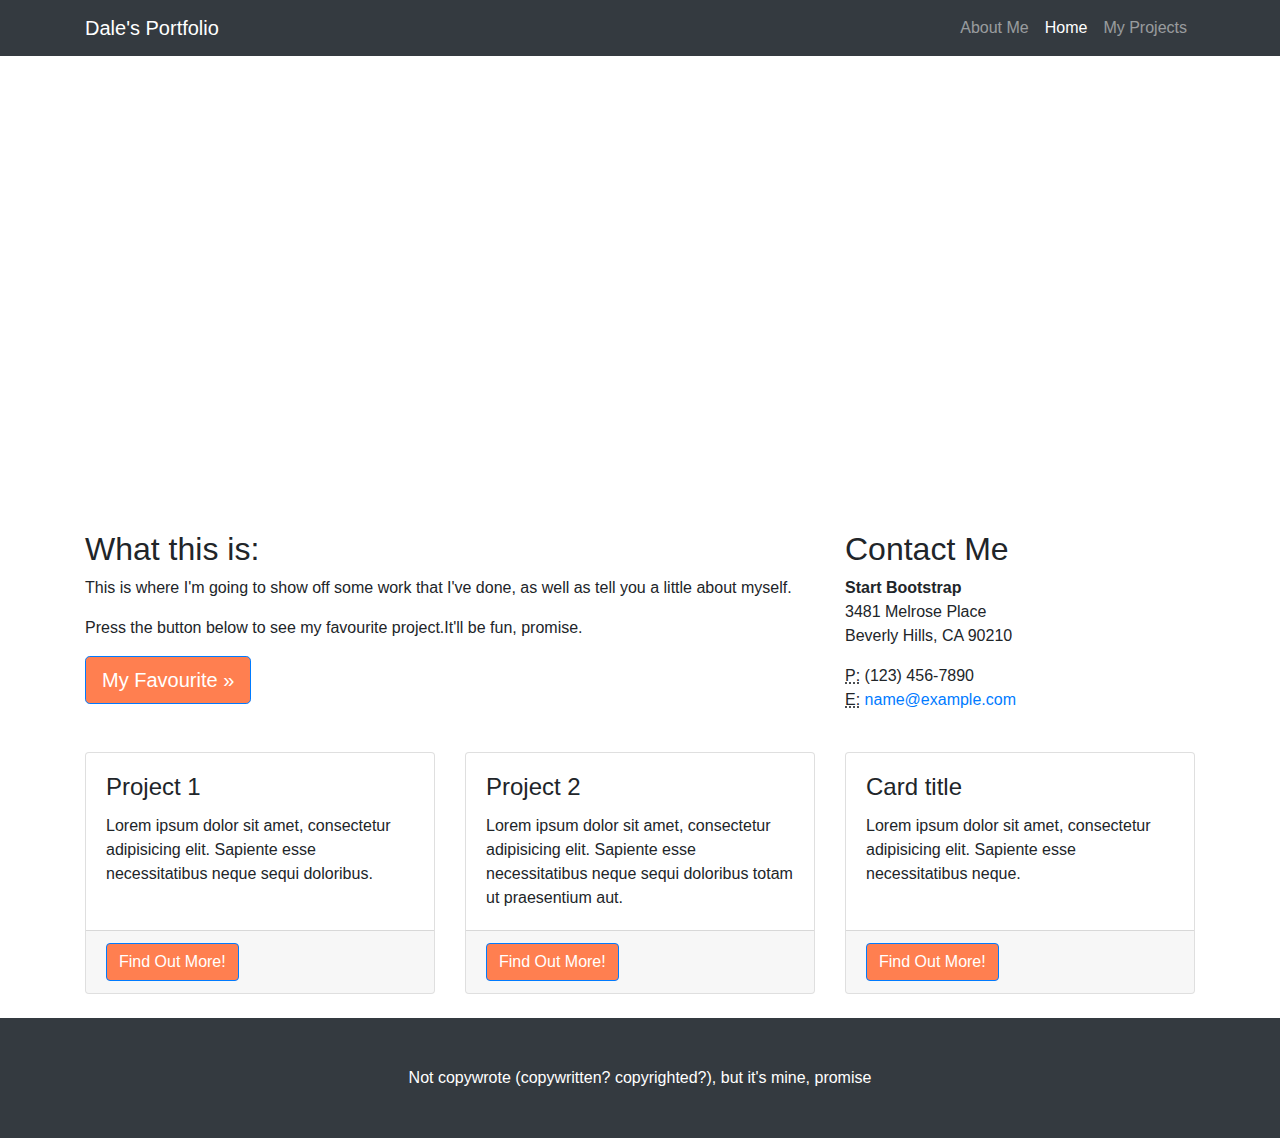
==== index.html @ 66aef9aa "bootstrap push" ====
<!DOCTYPE html>
<html lang="en">

  <head>

    <meta charset="utf-8">
    <meta name="viewport" content="width=device-width, initial-scale=1, shrink-to-fit=no">
    <meta name="description" content="">
    <meta name="author" content="">

    <title>Home Page</title>

    <!-- Bootstrap core CSS -->
    <link href="vendor/bootstrap/css/bootstrap.min.css" rel="stylesheet">

    <!-- Custom styles for this template -->
    <link href="css/business-frontpage.css" rel="stylesheet">

  </head>

  <body>

    <!-- Navigation -->
     <nav class="navbar navbar-expand-lg navbar-dark bg-dark fixed-top">
      <div class="container">
        <a class="navbar-brand" href="#">Dale's Portfolio</a>
        <button class="navbar-toggler" type="button" data-toggle="collapse" data-target="#navbarResponsive" aria-controls="navbarResponsive" aria-expanded="false" aria-label="Toggle navigation">
          <span class="navbar-toggler-icon"></span>
        </button>
        <div class="collapse navbar-collapse" id="navbarResponsive">
          <ul class="navbar-nav ml-auto">
            <li class="nav-item">
              <a class="nav-link" href="About Me.html">About Me
              </a>
            </li>
            <li class="nav-item active">
              <a class="nav-link" href="Home.html">Home</a>
              <span class="sr-only">(current)</span>
            </li>
            <li class="nav-item">
              <a class="nav-link" href="Projects.html">My Projects</a>
            </li>
          </ul>
        </div>
      </div>
    </nav>

    <!-- Header with Background Image -->
    <header class="business-header">
      <div class="container">
        <div class="row">
          <div class="col-lg-12">
            <h1 class="display-3 text-center text-white mt-4">"I don't need a website"-Me</h1>
          </div>
        </div>
      </div>
    </header>

    <!-- Page Content -->
    <div class="container">

      <div class="row">
        <div class="col-sm-8">
          <h2 class="mt-4">What this is:</h2>
          <p>This is where I'm going to show off some work that I've done, as well as tell you a little about myself.</p>
          <p> Press the button below to see my favourite project.It'll be fun, promise.</p>
          <p>
            <a class="btn btn-primary btn-lg" href="#">My Favourite &raquo;</a>
          </p>
        </div>
        <div class="col-sm-4">
          <h2 class="mt-4">Contact Me</h2>
          <address>
            <strong>Start Bootstrap</strong>
            <br>3481 Melrose Place
            <br>Beverly Hills, CA 90210
            <br>
          </address>
          <address>
            <abbr title="Phone">P:</abbr>
            (123) 456-7890
            <br>
            <abbr title="Email">E:</abbr>
            <a href="mailto:#">name@example.com</a>
          </address>
        </div>
      </div>
      <!-- /.row -->

      <div class="row">
        <div class="col-sm-4 my-4">
          <div class="card">
            <img class="card-img-top" src="http://placehold.it/300x200" alt="">
            <div class="card-body">
              <h4 class="card-title">Project 1</h4>
              <p class="card-text">Lorem ipsum dolor sit amet, consectetur adipisicing elit. Sapiente esse necessitatibus neque sequi doloribus.</p>
            </div>
            <div class="card-footer">
              <a href="#" class="btn btn-primary">Find Out More!</a>
            </div>
          </div>
        </div>
        <div class="col-sm-4 my-4">
          <div class="card">
            <img class="card-img-top" src="http://placehold.it/300x200" alt="">
            <div class="card-body">
              <h4 class="card-title">Project 2</h4>
              <p class="card-text">Lorem ipsum dolor sit amet, consectetur adipisicing elit. Sapiente esse necessitatibus neque sequi doloribus totam ut praesentium aut.</p>
            </div>
            <div class="card-footer">
              <a href="#" class="btn btn-primary">Find Out More!</a>
            </div>
          </div>
        </div>
        <div class="col-sm-4 my-4">
          <div class="card">
            <img class="card-img-top" src="http://placehold.it/300x200" alt="">
            <div class="card-body">
              <h4 class="card-title">Card title</h4>
              <p class="card-text">Lorem ipsum dolor sit amet, consectetur adipisicing elit. Sapiente esse necessitatibus neque.</p>
            </div>
            <div class="card-footer">
              <a href="#" class="btn btn-primary">Find Out More!</a>
            </div>
          </div>
        </div>

      </div>
      <!-- /.row -->

    </div>
    <!-- /.container -->

    <!-- Footer -->
    <footer class="py-5 bg-dark">
      <div class="container">
        <p class="m-0 text-center text-white">Not copywrote (copywritten? copyrighted?), but it's mine, promise</p>
      </div>
      <!-- /.container -->
    </footer>

    <!-- Bootstrap core JavaScript -->
    <script src="vendor/jquery/jquery.min.js"></script>
    <script src="vendor/bootstrap/js/bootstrap.bundle.min.js"></script>

  </body>

</html>
---- css/business-frontpage.css ----
/*!
 * Start Bootstrap - Busines Frontpage (https://startbootstrap.com/template-overviews/business-frontpage)
 * Copyright 2013-2017 Start Bootstrap
 * Licensed under MIT (https://github.com/BlackrockDigital/startbootstrap-business-frontpage/blob/master/LICENSE)
 */

body {
  padding-top: 54px;
}

@media (min-width: 992px) {
  body {
    padding-top: 56px;
  }
}
.btn-primary{
  background-color: coral;
  outline-color: orangered;
}

.btn-primary:hover{
  background-color: orange;
}
.business-header {
  height: 50vh;
  min-height: 300px;
  background: url('http://placehold.it/1920x400') center center no-repeat scroll;
  -webkit-background-size: cover;
  -moz-background-size: cover;
  background-size: cover;
  -o-background-size: cover;
}
.card {
  height: 100%;
}
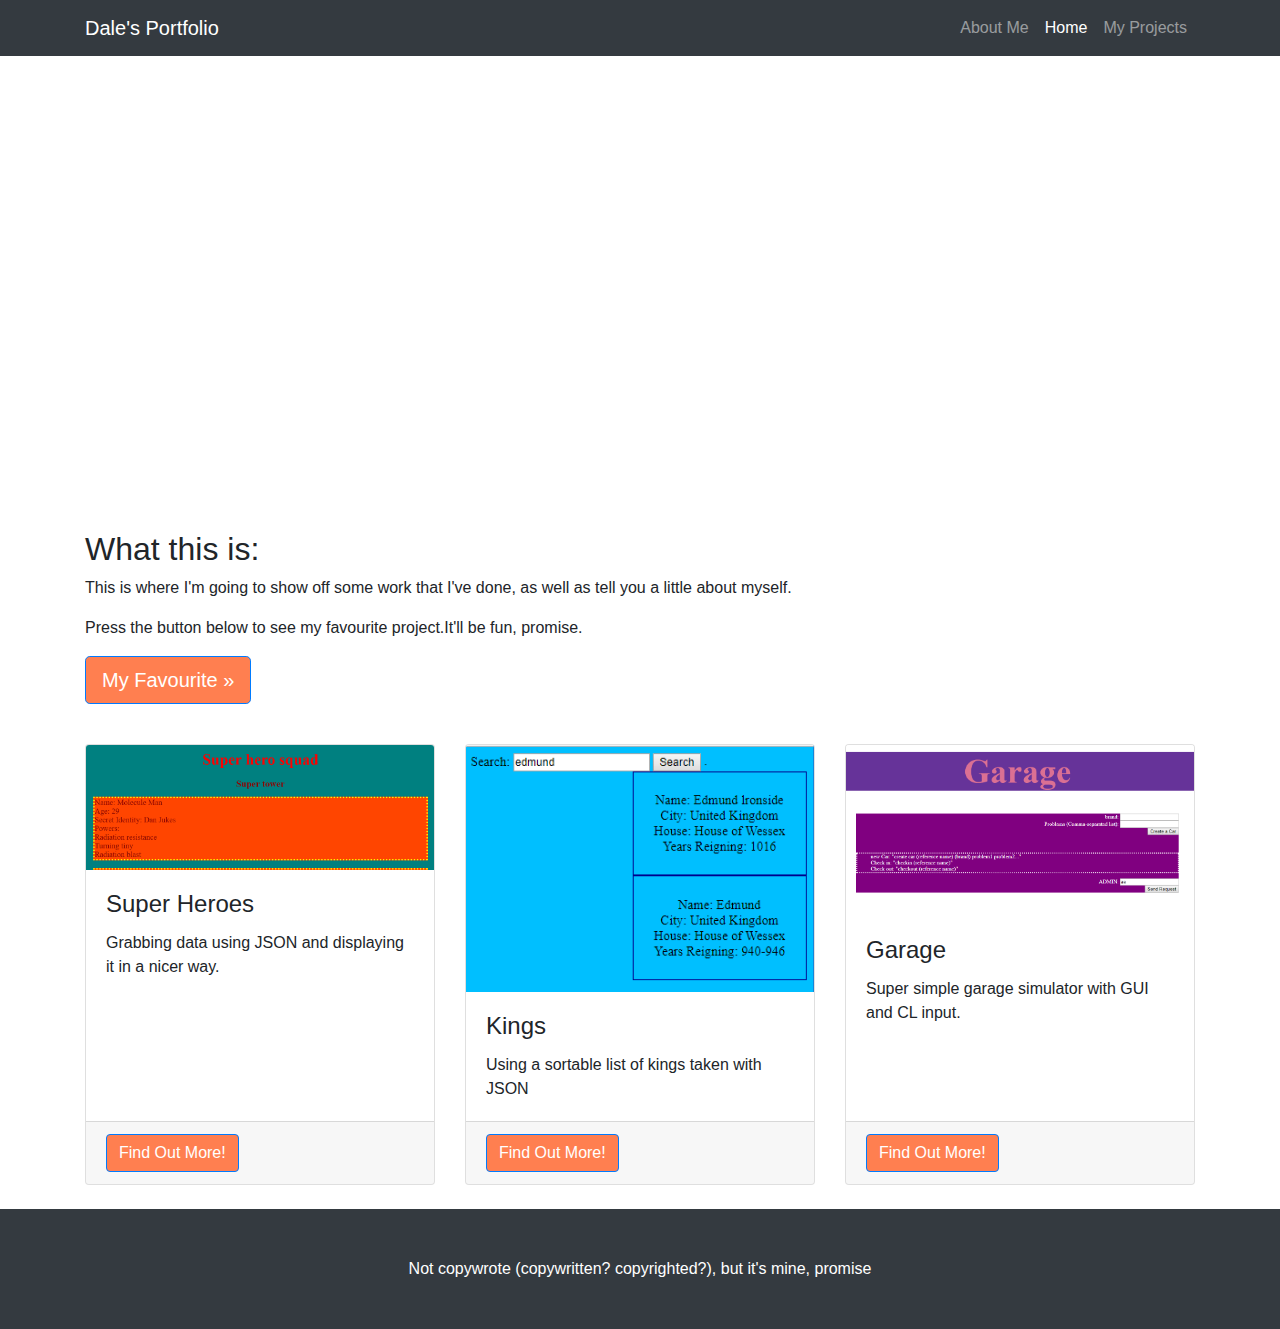
==== commit 99cd7cde: "cleaning up the webpage" ====
--- a/index.html
+++ b/index.html
@@ -65,24 +65,12 @@
           <p>This is where I'm going to show off some work that I've done, as well as tell you a little about myself.</p>
           <p> Press the button below to see my favourite project.It'll be fun, promise.</p>
           <p>
-            <a class="btn btn-primary btn-lg" href="#">My Favourite &raquo;</a>
+            <a class="btn btn-primary btn-lg" href="Rektangles.html">My Favourite &raquo;</a>
           </p>
         </div>
         <div class="col-sm-4">
-          <h2 class="mt-4">Contact Me</h2>
-          <address>
-            <strong>Start Bootstrap</strong>
-            <br>3481 Melrose Place
-            <br>Beverly Hills, CA 90210
-            <br>
-          </address>
-          <address>
-            <abbr title="Phone">P:</abbr>
-            (123) 456-7890
-            <br>
-            <abbr title="Email">E:</abbr>
-            <a href="mailto:#">name@example.com</a>
-          </address>
+    
+    
         </div>
       </div>
       <!-- /.row -->
@@ -90,37 +78,37 @@
       <div class="row">
         <div class="col-sm-4 my-4">
           <div class="card">
-            <img class="card-img-top" src="http://placehold.it/300x200" alt="">
+            <img class="card-img-top" src="superheroSnip.PNG" alt="">
             <div class="card-body">
-              <h4 class="card-title">Project 1</h4>
-              <p class="card-text">Lorem ipsum dolor sit amet, consectetur adipisicing elit. Sapiente esse necessitatibus neque sequi doloribus.</p>
+              <h4 class="card-title">Super Heroes</h4>
+              <p class="card-text">Grabbing data using JSON and displaying it in a nicer way.</p>
             </div>
             <div class="card-footer">
-              <a href="#" class="btn btn-primary">Find Out More!</a>
+              <a href="SuperHero.html" class="btn btn-primary">Find Out More!</a>
             </div>
           </div>
         </div>
         <div class="col-sm-4 my-4">
           <div class="card">
-            <img class="card-img-top" src="http://placehold.it/300x200" alt="">
+            <img class="card-img-top" src="king_snap.PNG" alt="">
             <div class="card-body">
-              <h4 class="card-title">Project 2</h4>
-              <p class="card-text">Lorem ipsum dolor sit amet, consectetur adipisicing elit. Sapiente esse necessitatibus neque sequi doloribus totam ut praesentium aut.</p>
+              <h4 class="card-title">Kings</h4>
+              <p class="card-text">Using a sortable list of kings taken with JSON</p>
             </div>
             <div class="card-footer">
-              <a href="#" class="btn btn-primary">Find Out More!</a>
+              <a href="kings.html" class="btn btn-primary">Find Out More!</a>
             </div>
           </div>
         </div>
         <div class="col-sm-4 my-4">
           <div class="card">
-            <img class="card-img-top" src="http://placehold.it/300x200" alt="">
+            <img class="card-img-top" src="garageSnip.PNG" alt="">
             <div class="card-body">
-              <h4 class="card-title">Card title</h4>
-              <p class="card-text">Lorem ipsum dolor sit amet, consectetur adipisicing elit. Sapiente esse necessitatibus neque.</p>
+              <h4 class="card-title">Garage</h4>
+              <p class="card-text">Super simple garage simulator with GUI and CL input.</p>
             </div>
             <div class="card-footer">
-              <a href="#" class="btn btn-primary">Find Out More!</a>
+              <a href="Garage.html" class="btn btn-primary">Find Out More!</a>
             </div>
           </div>
         </div>
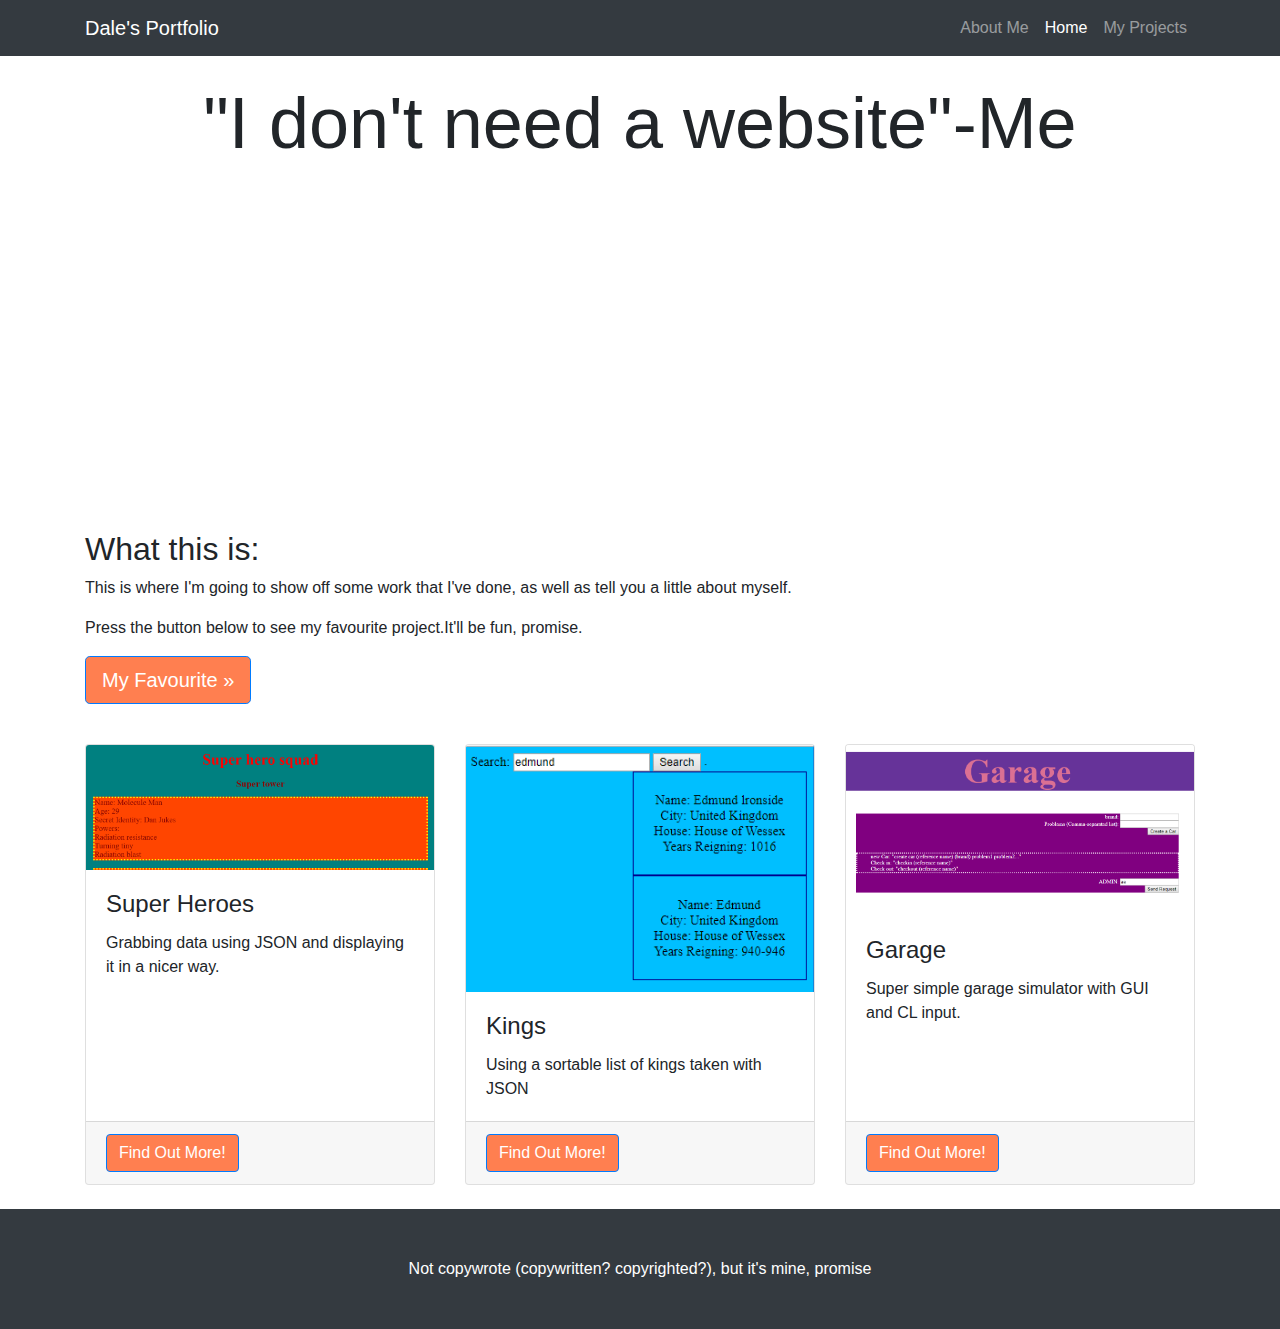
==== commit 2f6927cb: "prettying it up" ====
--- a/index.html
+++ b/index.html
@@ -23,7 +23,7 @@
     <!-- Navigation -->
      <nav class="navbar navbar-expand-lg navbar-dark bg-dark fixed-top">
       <div class="container">
-        <a class="navbar-brand" href="#">Dale's Portfolio</a>
+        <a class="navbar-brand" href="index.html">Dale's Portfolio</a>
         <button class="navbar-toggler" type="button" data-toggle="collapse" data-target="#navbarResponsive" aria-controls="navbarResponsive" aria-expanded="false" aria-label="Toggle navigation">
           <span class="navbar-toggler-icon"></span>
         </button>
@@ -50,7 +50,7 @@
       <div class="container">
         <div class="row">
           <div class="col-lg-12">
-            <h1 class="display-3 text-center text-white mt-4">"I don't need a website"-Me</h1>
+            <h1 class="display-3 text-center text-black mt-4">"I don't need a website"-Me</h1>
           </div>
         </div>
       </div>
--- a/css/business-frontpage.css
+++ b/css/business-frontpage.css
@@ -24,11 +24,12 @@
 .business-header {
   height: 50vh;
   min-height: 300px;
-  background: url('http://placehold.it/1920x400') center center no-repeat scroll;
+  background: url("Battle.PNG") center center no-repeat scroll;
   -webkit-background-size: cover;
   -moz-background-size: cover;
   background-size: cover;
   -o-background-size: cover;
+
 }
 .card {
   height: 100%;
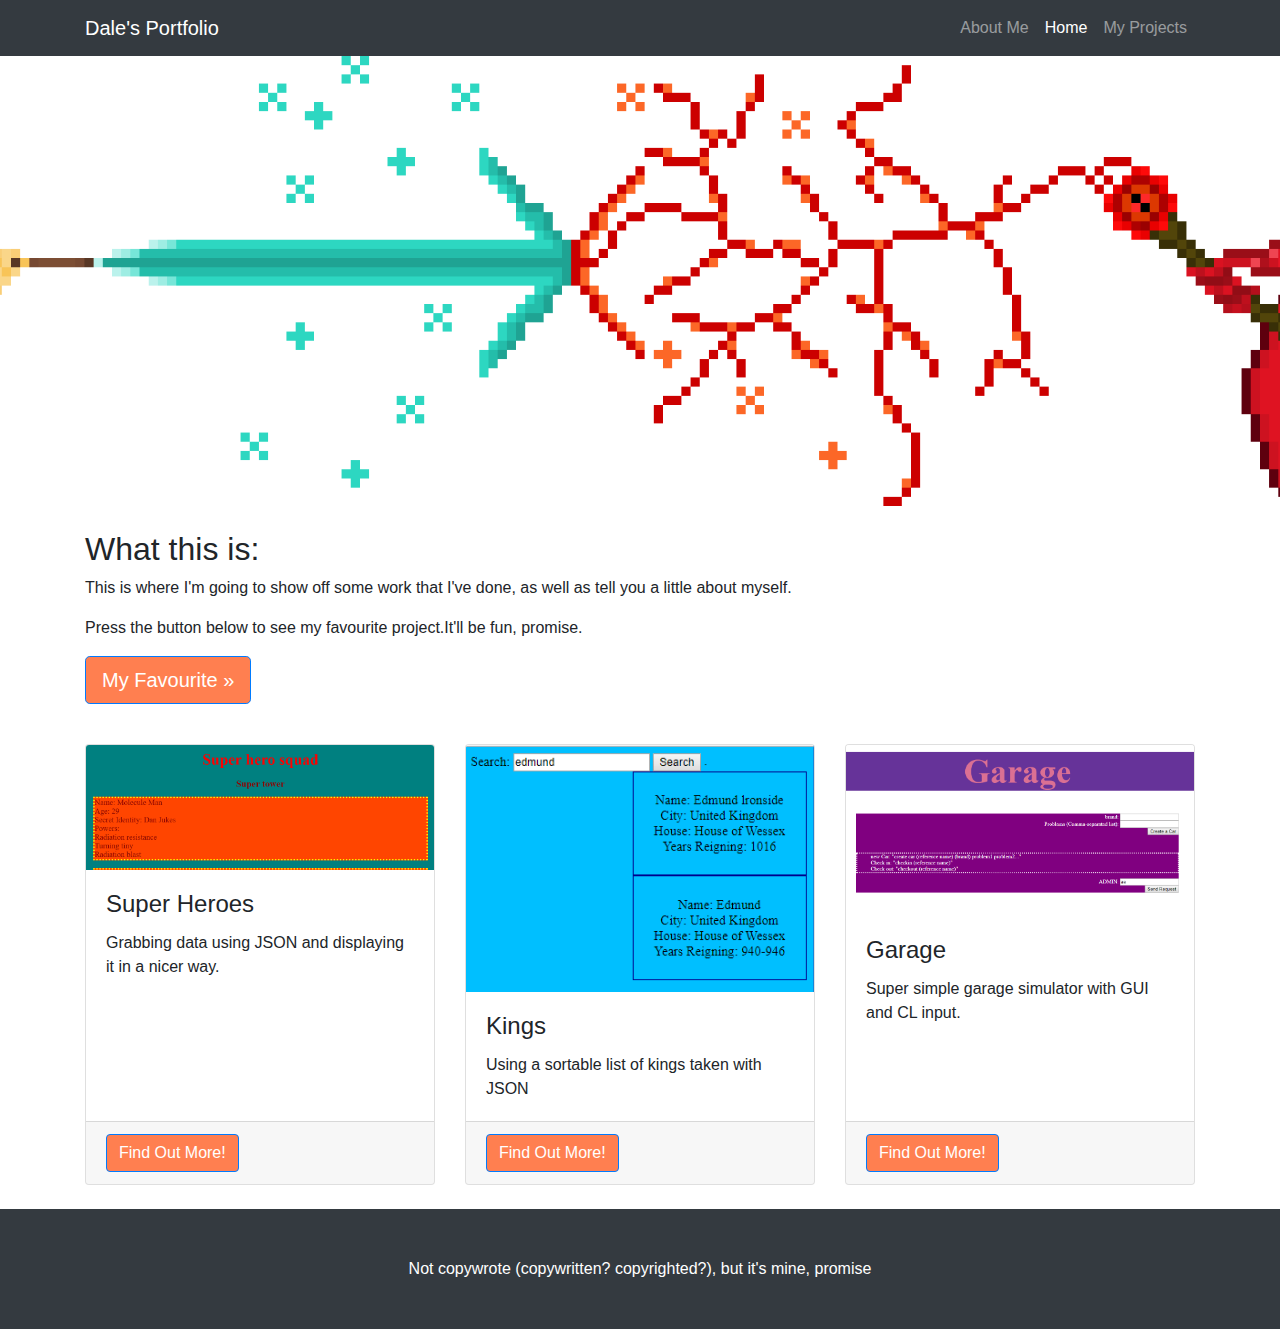
==== commit b6a12ff2: "Removed old tasks" ====
--- a/index.html
+++ b/index.html
@@ -47,13 +47,7 @@
 
     <!-- Header with Background Image -->
     <header class="business-header">
-      <div class="container">
-        <div class="row">
-          <div class="col-lg-12">
-            <h1 class="display-3 text-center text-black mt-4">"I don't need a website"-Me</h1>
-          </div>
-        </div>
-      </div>
+
     </header>
 
     <!-- Page Content -->
@@ -78,7 +72,7 @@
       <div class="row">
         <div class="col-sm-4 my-4">
           <div class="card">
-            <img class="card-img-top" src="superheroSnip.PNG" alt="">
+            <img class="card-img-top" src="images\superheroSnip.PNG" alt="">
             <div class="card-body">
               <h4 class="card-title">Super Heroes</h4>
               <p class="card-text">Grabbing data using JSON and displaying it in a nicer way.</p>
@@ -90,7 +84,7 @@
         </div>
         <div class="col-sm-4 my-4">
           <div class="card">
-            <img class="card-img-top" src="king_snap.PNG" alt="">
+            <img class="card-img-top" src="images\king_snap.PNG" alt="">
             <div class="card-body">
               <h4 class="card-title">Kings</h4>
               <p class="card-text">Using a sortable list of kings taken with JSON</p>
@@ -102,7 +96,7 @@
         </div>
         <div class="col-sm-4 my-4">
           <div class="card">
-            <img class="card-img-top" src="garageSnip.PNG" alt="">
+            <img class="card-img-top" src="images\garageSnip.PNG" alt="">
             <div class="card-body">
               <h4 class="card-title">Garage</h4>
               <p class="card-text">Super simple garage simulator with GUI and CL input.</p>
--- a/css/business-frontpage.css
+++ b/css/business-frontpage.css
@@ -24,7 +24,7 @@
 .business-header {
   height: 50vh;
   min-height: 300px;
-  background: url("Battle.PNG") center center no-repeat scroll;
+  background: url("../images/Battle.png") center center no-repeat scroll;
   -webkit-background-size: cover;
   -moz-background-size: cover;
   background-size: cover;
